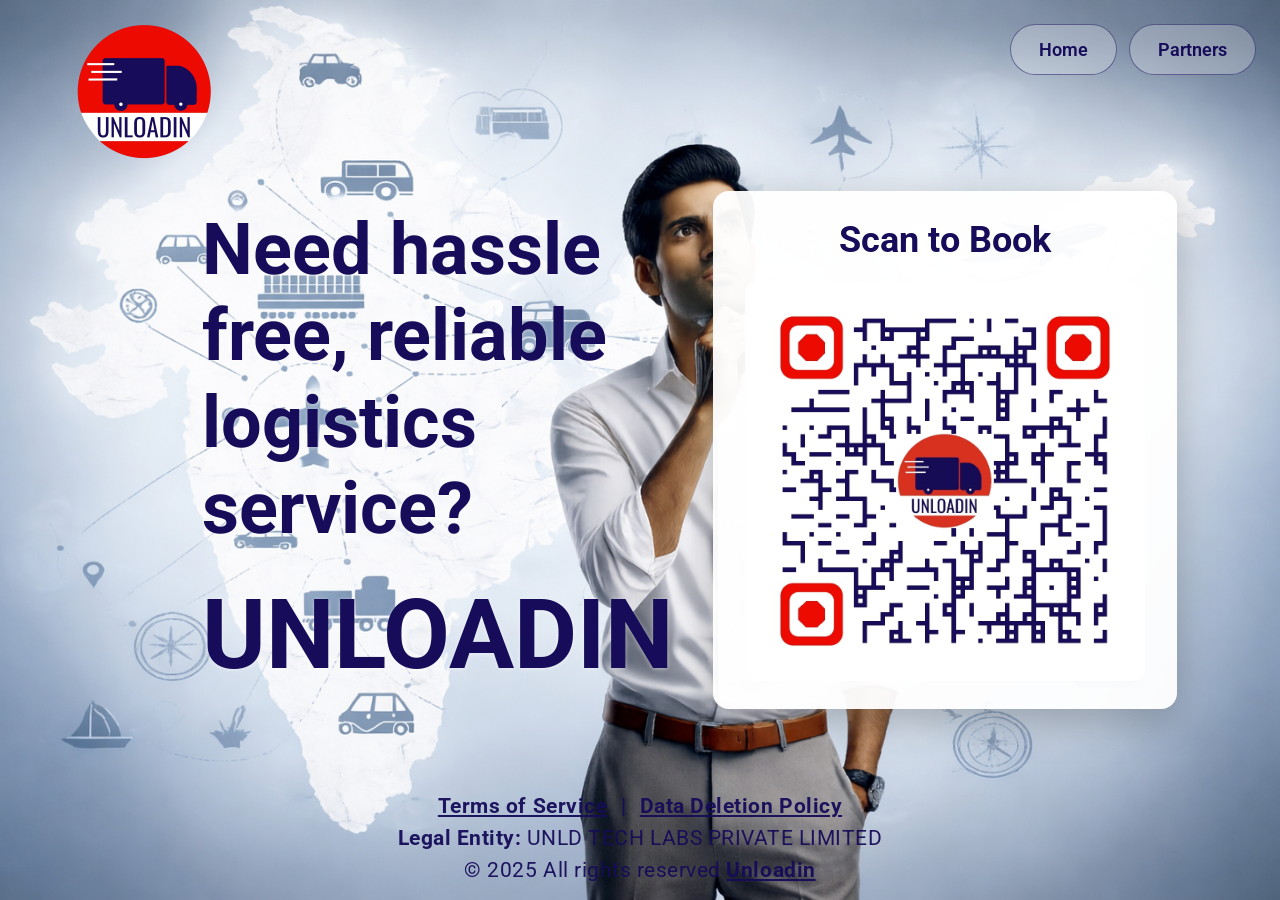
==== index.html @ 2eeeff47 "Modified website landing" ====
<!doctype html>
<html lang="en">
  <head>
    <meta charset="utf-8">
    <meta name="viewport" content="width=device-width, initial-scale=1">
    <title>Unloadin</title>
    <link rel="shortcut icon" href="assets/img/unld_square.png">
    <link href="https://fonts.googleapis.com/css?family=Roboto:400,500,700&amp;subset=latin-ext" rel="stylesheet">
    <style>
      * { box-sizing: border-box; }
      body {
        margin: 0;
        min-height: 100vh;
        font-family: 'Roboto', sans-serif;
        display: flex;
        flex-direction: column;
      }
      .logo {
        position: absolute;
        top: 24px;
        left: 24px;
        z-index: 10;
        height: auto;
        width: 240px;
        display: block;
      }
      .top-buttons {
        position: absolute;
        top: 24px;
        right: 24px;
        z-index: 10;
        display: flex;
        gap: 12px;
      }
      .top-buttons a {
        padding: 14px 28px;
        border-radius: 999px;
        border: 1px solid rgba(22,12,89,.5);
        background: rgba(255,255,255,.25);
        color: #160C59;
        font-size: 18px;
        font-weight: 600;
        text-decoration: none;
        backdrop-filter: blur(6px);
      }
      .top-buttons a:hover {
        background: rgba(255,255,255,.4);
      }
      .layer {
        position: relative;
        flex: 1;
        min-height: 100vh;
        display: flex;
        align-items: center;
        justify-content: space-between;
        padding: 80px 5% 80px;
        gap: 40px;
        background: url(assets/img/img4.png) center/cover no-repeat;
      }
      .tagline {
        flex: 1;
        max-width: 720px;
        font-size: clamp(2.5rem, 6vw, 4.5rem);
        font-weight: 700;
        line-height: 1.2;
        color: #160C59;
        text-shadow: 0 1px 4px rgba(255,255,255,.5);
        margin: 0 0 0 12%;
      }
      .tagline .brand {
        display: block;
        margin-top: 0.25em;
        font-size: 1.35em;
      }
      .qr-block {
        flex-shrink: 0;
        text-align: center;
        background: rgba(255,255,255,.95);
        padding: 28px 32px;
        border-radius: 16px;
        box-shadow: 0 12px 40px rgba(0,0,0,.25);
        margin-right: 8%;
      }
      .qr-block h2 {
        margin: 0 0 20px;
        font-size: 2.25rem;
        font-weight: 700;
        color: #160C59;
      }
      .qr-block img {
        display: block;
        max-width: 400px;
        width: 100%;
        border-radius: 12px;
      }
      .footer {
        position: absolute;
        bottom: 10px;
        left: 0;
        right: 0;
        width: 100%;
        text-align: center;
        padding: 0 5%;
      }
      .footer .animation-container {
        transition: transform .5s ease, opacity .5s ease;
        transform: translateY(10vh);
        opacity: 0;
      }
      .footer .animation-container.run-animation {
        transform: translateY(0);
        opacity: 1;
      }
      .footer p {
        margin: 8px 0;
        font-size: 1.3rem;
        letter-spacing: .025em;
        color: #160C59;
        opacity: .95;
      }
      .footer a { color: #160C59; font-weight: bold; }
      .footer-links { margin-bottom: 12px; }
      .footer-links a { margin: 0 8px; }
      .popup-overlay {
        display: none;
        position: fixed;
        inset: 0;
        background: rgba(0,0,0,.5);
        z-index: 1000;
        align-items: center;
        justify-content: center;
        padding: 20px;
      }
      .popup-overlay.is-open { display: flex; }
      .popup-box {
        background: #fff;
        border-radius: 12px;
        max-width: 640px;
        max-height: 85vh;
        overflow: auto;
        padding: 24px 28px;
        color: #160C59;
        box-shadow: 0 20px 60px rgba(0,0,0,.3);
      }
      .popup-box h1 { font-size: 1.5rem; margin: 0 0 16px; }
      .popup-box h2 { font-size: 1.2rem; margin: 16px 0 8px; }
      .popup-box h3 { font-size: 1.05rem; margin: 14px 0 6px; }
      .popup-box p, .popup-box li { font-size: 0.95rem; line-height: 1.55; margin: 0 0 8px; }
      .popup-box ul, .popup-box ol { padding-left: 20px; margin: 0 0 12px; }
      .popup-box .tnc-muted { opacity: .85; }
      @media (max-width: 768px) {
        .logo { width: 180px; top: 16px; left: 16px; }
        .top-buttons { top: 16px; right: 16px; gap: 8px; }
        .top-buttons a { padding: 12px 20px; font-size: 16px; }
        .layer {
          flex-direction: column;
          align-items: center;
          justify-content: flex-start;
          padding-top: 140px;
          padding-bottom: 200px;
          min-height: 100vh;
          gap: 32px;
        }
        .tagline {
          margin: 0;
          text-align: center;
          order: 1;
        }
        .qr-block {
          order: 2;
          align-self: center;
          margin-right: 0;
        }
        .footer {
          position: absolute;
          bottom: 10px;
          left: 0;
          right: 0;
        }
        .footer p { font-size: 1.1rem; }
      }
    </style>
  </head>
  <body>
    <img class="logo" src="assets/img/logo4.png" alt="Unloadin">
    <div class="top-buttons">
      <a href="index.html">Home</a>
      <a href="partners.html">Partners</a>
    </div>
    <div class="layer">
      <h1 class="tagline">Need hassle free, reliable logistics service?<span class="brand">UNLOADIN</span></h1>
      <div class="qr-block">
        <h2>Scan to Book</h2>
        <a href="https://wa.me/918951504411?text=Hello" target="_blank" rel="noopener noreferrer">
          <img src="assets/img/scan_to_book.jpeg" alt="Scan to Book QR Code">
        </a>
      </div>
      <div class="footer">
        <div class="animation-container" data-animation-delay="400">
          <p class="footer-links"><a href="#" id="open-tnc">Terms of Service</a> | <a href="#" id="open-ddp">Data Deletion Policy</a></p>
          <p><strong>Legal Entity:</strong> UNLD TECH LABS PRIVATE LIMITED</p>
          <p>© 2025 All rights reserved <a href="https://unloadin.com">Unloadin</a></p>
        </div>
      </div>
    </div>

    <div class="popup-overlay" id="popup-tnc" aria-hidden="true">
      <div class="popup-box" id="popup-tnc-box">
        <h1>TERMS OF SERVICE</h1>
        <h2>UNLOADIN Customer Terms and Conditions</h2>
        <p>"UNLD Tech Labs Private Limited" or, "UNLOADIN" is a company which is, inter alia, engaged in the business of transportation of goods by road.</p>
        <h3>General Terms and Conditions</h3>
        <p><strong>1.</strong> Consignments entrusted to UNLD Tech Labs Private Limited (UNLOADIN) by you (hereinafter referred to as Consignor/Sender/Customer as the case may be) for the purposes of availing transportation services shall be on agreed terms and conditions as specified below.</p>
        <p><strong>2.</strong> It is hereby clarified that Consignor/Sender/Customer shall mean, without limitation, any individual, proprietary concern, company, firm, association, organization etc. availing UNLOADIN's services. For the purpose of this terms and conditions, any Consignor/Sender/Customer availing UNLOADIN's Transportation of Goods by Road services for enterprises (UNLOADIN for Enterprise / PFE) and specifically registered with UNLOADIN for the same, having duly filled and submitted the enrolment form, shall be referred to as an Enterprise Customer.</p>
        <p><strong>3.</strong> The Consignor/Sender/Customer (as the case may be) acknowledges that, by using the UNLOADIN mobile application (Application) and services (specified below), you have read and understood the UNLOADIN Customer Terms and Conditions (Terms and Conditions) and agree to be bound by these Terms and Conditions. If the Consignor/ Sender/ Customer opts not to agree to these Terms and Conditions or does not wish to avail the services provided by UNLOADIN, they should uninstall the Application from their mobile phones and discontinue the use of UNLOADIN's services. Each time that the Consignor/ Sender/ Customer uses UNLOADIN's services, the Consignor/ Sender/ Customer agrees to be bound by the Terms and Conditions.</p>
        <p><strong>4.</strong> These Terms and Conditions apply to the services provided by UNLOADIN currently, including the following services: 4.1) Transportation of Goods by Road (transportation of goods by road); and 4.2) Packers and Movers (transportation of goods by road from one location to another including collection of household goods from pre-defined place, packaging of goods, transportation and unloading of the goods at the place of destination).</p>
        <p><strong>5.</strong> In addition to the General Terms and Conditions, the Consignor/Sender/Customer (as the case may be) shall be subject to the specific terms and conditions of Transportation of Goods by Road and Packers &amp; Movers below, depending on the services availed by them.</p>
        <p><strong>6.</strong> The Consignor/Sender/Customer acknowledges that certain services available on the Application are offered by UNLD Tech Labs Private Limited and/or third parties, including UNLOADIN's affiliates (Third Party Services). Should you wish to avail such Third Party Services, you shall be bound by the relevant terms and conditions of such Third Party Services (Third Party Terms and Conditions) which are in addition to these Terms and Conditions and your use of any Third Party Services shall be deemed to be your unconditional acceptance of the Third Party Terms and Conditions. Each of the Third Party Service Providers shall issue invoices directly to the Consignor/Sender/Customer for the respective Third Party Services, and UNLOADIN shall not be responsible for issuance of such invoices unless expressly agreed otherwise.</p>
        <p><strong>7.</strong> UNLOADIN and/or its affiliates may, from time to time, introduce additional services which shall be governed by separate terms and conditions as may be made available from time to time on the Application or elsewhere. You may avail such new services upon accepting the relevant terms and conditions as may be applicable and any use of such additional services shall be deemed to be your acceptance of the relevant terms and conditions. Additionally, UNLOADIN and/or its affiliates reserve the right to modify, cancel, or discontinue any service(s), at its sole discretion, without any prior notice.</p>
        <p><strong>8.</strong> You accept and agree that UNLOADIN has been appointed as the collection agent of UNLD Tech Labs Pvt Ltd for collection and recovery of amounts due to UNLD Tech Labs Pvt Ltd. Should you avail any services offered by UNLD Tech Labs Pvt Ltd, UNLOADIN may recover amounts due to UNLD Tech Labs Pvt Ltd as its designated collection agent and you hereby accept and agree to such collection of amounts by UNLOADIN on behalf of UNLD Tech Labs Pvt Ltd.</p>
        <p><strong>9.</strong> The Consignor or Sender or Customer (as the case may be) warrants and undertakes that all Consignments in respect of which UNLOADIN is to provide its services are either owned by the Consignor or Sender or Customer (as the case may be) or legally in their possession or under their control, and that the Consignor or Sender or Customer (as the case may be) is able to deal with the Consignments as contemplated herein. The Consignor or Sender or Customer (as the case may be) agrees to indemnify UNLOADIN against any loss, damage or claim made against UNLOADIN arising from any lack of authority of the Consignor or Sender or Customer (as the case may be) to contract with UNLOADIN for the Services, or any breach of the warranty or undertaking given by the Consignor or Sender or Customer (as the case may be) under this paragraph.</p>
        <p>UNLOADIN may vary or amend or change or update these Terms and Conditions, from time to time entirely at its own discretion. You shall be responsible for checking these Terms and Conditions from time to time and ensure continued compliance with the terms and conditions. The continued use of UNLOADIN's services by the Consignor or Sender or Customer (as the case may be), after any such amendment or change in the Terms and Conditions shall be deemed as your express acceptance to such amended/changed terms and you also agree to be bound by such changed/amended Terms and Conditions. You agree that UNLOADIN's services are subject to all prevailing statutory taxes, duties, fees, charges and/or costs, however denominated, as may be applicable from time to time. It shall be your responsibility to ensure that you comply with applicable laws, including, without limitation, on payment of taxes and pay the prevailing charges and duties which shall form part of the invoice raised by UNLOADIN.</p>
        <h3>Grievance Officer / Nodal Officer</h3>
        <p><strong>10.</strong> In accordance with the Consumer Protection (E-Commerce) Rules, 2020, the details of the Grievance Officer/ Nodal Officer are as below:</p>
        <p>Shritheja<br>UNLD Tech Labs Private Limited<br>No. 34, GSJ Royal, Gopalpura Ward<br>Santhekatte, Udupi, KA 576105<br>Email ID: admin@unloadin.com<br>Phone No: 8951504411<br>Time: Monday to Friday (9:00 to 17:00)</p>
        <h3>Governing Law and Dispute Resolution</h3>
        <p><strong>11.</strong> These Terms and Conditions shall be governed by the laws of India and subject to the mediation clause specified hereunder, the courts in Bangalore shall have exclusive jurisdiction to deal with any matter pertaining to these Terms and Conditions. Any disputes between UNLOADIN and Consignor or Sender or Customer (as the case may be) or anybody claiming through or on behalf of the Consignor/Sender/Customer (Disputing Parties) that cannot be settled amicably between the parties within a period of 30 (thirty) days from the date of the dispute may be resolved by mediation in accordance with the Karnataka Civil Procedure (Mediation) Rules, 2005 before the Karnataka Mediation Centre, Bangalore (Institution). A neutral mediator shall be appointed by the Institution to facilitate the mediation process. The Disputing Parties shall keep the mediation confidential and not disclose to any person, unless required to do so under applicable law.</p>
        <h3>Claims (As applicable to 'Goods Transport by Road' and 'Packers and Movers' below)</h3>
        <p><strong>12.</strong> Any claim (for accidents or negligence resulting in damage) in respect of the goods shall be made in writing within 24 (twenty four) hours from the date of receipt and sent to admin@unloadin.com for Transportation of Goods by Road services.</p>
        <p><strong>13.</strong> In case of damaged goods, the Consignor/Customer (as the case may be) and / or consignee needs to share photos of the damaged goods, in case of Transportation of Goods by Road services, and damaged packaging, in case of Packers and Movers services, along with the description of the damage. In absence of any such claims, made within the period stipulated here, UNLOADIN shall not be liable to process the same.</p>
        <p><strong>14.</strong> When claiming refund against damage, the Consignor/Customer must verify their identity as the original Consignor/Customer of the goods. UNLOADIN may ask for relevant information to validate the identity of the claimant in this case. In case the identity of the claimant cannot be validated by UNLOADIN, the refund request will not be processed.</p>
        <p><strong>15.</strong> For 'Transportation of Goods by Road', UNLOADIN shall be liable for any loss or damage to the goods directly attributable to UNLOADIN or its agents only to the extent of ten times the freight amount paid or payable, provided the amount so calculated shall not exceed the value of the goods.</p>
        <p><strong>16.</strong> The Consignor/Customer hereby undertakes and agrees that, should they so desire, they shall opt for additional coverage to secure the goods from point of origin to point of final destination at their own cost; provided, for any goods above the value of INR 1,500 (Rupees One Thousand Five Hundred in case of transportation of goods by two-wheeler and INR 5,000 (Rupees Five Thousand) for transportation of goods by three and four wheeler, the Consignor/Customer will necessarily obtain insurance coverage from point of origin to point of final destination at their own cost.</p>
        <p><strong>17.</strong> UNLOADIN shall have the right, at its sole discretion, to engage third-party service providers for the performance of the entire / part of the Services. The same does not alter the contractual relationship between UNLOADIN and the customer. UNLOADIN shall remain responsible for ensuring that the services are performed in accordance with these Terms and Conditions.</p>
        <p><strong>18.</strong> No commitment is made for time bound completion of service. Any time of arrival provided at booking / completion of Service is an estimate only and, there may be occasional delays for reasons outside UNLOADIN's control. UNLOADIN shall not be liable for any loss arising from such delays.</p>
        <p><strong>19.</strong> The Customer shall specify the accurate details of the goods at the time of booking, including nature of goods, quantity, volume, specifications etc.</p>
        <p><strong>20.</strong> Reverse liability: In the event of mis-declaration of the goods (including without limitation where the goods are already damaged or damage other goods while under carriage or are illegal goods/ consignment) the Consignor/Customer shall be liable for any damages related to such mis declared goods including consequential and third party damages.</p>
        <p><strong>21.</strong> Void liability: In the event of mis-declaration of the goods, UNLOADIN shall not be liable for any claims on compensation or the logistics-related costs or charges or the declared value of goods nor statutory or legal responsibilities of such goods.</p>
        <p><strong>22.</strong> Under no circumstances will UNLOADIN or any of its directors, officers, employees, agents or contractors be liable to the Consignor/Customer or consignee for any indirect, incidental, consequential, special or exemplary losses or damages for insufficient provision of services, for any reason whatsoever. More particularly, UNLOADIN shall not be liable for any loss of income, profits, interests or other consequential losses.</p>
        <p><strong>23.</strong> Refund Period: All eligible refunds shall be processed within 7 – 10 working days from the day the claim has been accepted by UNLOADIN upon submission of complete documents pertaining to the dispute by the Consignor/Customer, except where such refund cannot be processed due to reasons not attributable to UNLOADIN.</p>
        <p><strong>24. Freight &amp; Invoicing</strong><br>The Freight, as determined by UNLOADIN, shall be displayed to the customer at the time of booking, and the customer's confirmation of the booking shall constitute acceptance of such freight. The Freight displayed and accepted at the time of booking is indicative, the final Freight shall be subject to variations based on factors such as actual distance travelled, duration of the trip, waiting time, and any other applicable charges, etc. The final Freight calculation will reflect these variations and will be communicated to the customer in the Application and on the Invoice upon the completion of service. UNLOADIN shall issue an invoice-cum-consignment note or bill of supply-cum-consignment note, as applicable, upon completion of the transportation Services. GST, where applicable, shall be payable by the consignor/customer under RCM for the transportation services. The consignor/consignee shall remain solely and absolutely liable for payment of such tax. Any other taxes, duties, levies or statutory charges applicable under law shall be solely borne and discharged by the consignor/consignee.</p>
        <p><strong>25. Duties and Taxes</strong><br>UNLOADIN is a "goods transport agency" (GTA) under the Central Goods and Services Tax Act, 2017 (GST) and has opted for tax on reverse charge mechanism (RCM). Accordingly, in case the Consignor/Customer falls under the specified category, the Consignor/Customer is liable to obtain registration and pay the GST at the rate of 5% or the rate applicable under the Central Goods and Services Tax Act, as amended from time to time under RCM on the invoices raised by UNLOADIN. Where the Consignor/Customer is registered under the GST regulations, the same should be intimated to UNLOADIN through the Application. The Consignor shall be liable for the preparation and/or generation of the E-way bill and it shall be the sole responsibility of the Consignor to ensure that all the details provided in such E-way bill are true and/or accurate. UNLOADIN shall not be responsible for actions of the authorities due to misdeclaration.</p>
        <p><strong>26.</strong> Notwithstanding any other remedy available to UNLOADIN, UNLOADIN shall have a lien over all goods/ consignments in its possession or under its control in respect of any sums due to UNLOADIN by the Consignor. UNLOADIN undertakes the responsibility to transport the goods safely in accordance with the agreed terms, subject to payment of consideration and compliance by the Consignor with these Terms and Conditions. If the consignee does not accept the consignment due to any reason, the Consignor shall still be liable to pay freight charges and all other dues and charges to UNLOADIN. In case the transportation of goods is not completed within 48 (forty eight) hours from the date of tendering the consignment for transportation, then demurrage / warehouse charges at such rates as may be fixed by UNLOADIN from time to time shall apply. If the consignment is not received or claimed within 7 days from the date of tendering, UNLOADIN shall have the right to proceed with the sale of the goods to realize all its dues.</p>
        <p><strong>27.</strong> The Consignor/Customer maybe contacted by UNLOADIN for furnishing additional details required to process compensation towards loss or damage of the goods. UNLOADIN will not be liable for payment of any compensation if the details requested are not provided within 2 working days from the date on which the initial e-mail request is sent.</p>
        <p><strong>28.</strong> Blocking of access: The Consignor/Customer acknowledges that UNLOADIN may deny its services, in whole or in part, at any time and for any reason, at UNLOADIN's sole discretion, without prior notice or liability. UNLOADIN may restore access at its sole discretion.</p>
        <p><strong>29. Cash Payment Term:</strong> If Consignor/Customer has opted for cash payment option, the full amount must be paid to the driver partner as reflected on the Application at the time of completion of the services. In case of non payment/ deficit payment, UNLOADIN shall be entitled to levy additional charges, adjust/deduct amounts in the UNLOADIN Wallet, suspend the customer's account or take legal actions.</p>
        <p><strong>30. Cancellation:</strong> All cancellations made after transport vehicle allotment may incur a cancellation fee basis UNLOADIN's policies.</p>
        <p><strong>31. Discrepancy in Invoice Value:</strong> Any discrepancy in invoice value should be brought to the attention of UNLOADIN within 7 days from completion of transaction.</p>
        <h3>TRANSPORTATION OF GOODS BY ROAD - TERMS AND CONDITIONS</h3>
        <p><strong>1.</strong> The following terms and conditions relate to the Transportation of Goods by Road services provided by UNLOADIN. Consignors availing these services agree to be bound by these terms and any other general or specific terms and conditions notified by UNLOADIN from time to time.</p>
        <p><strong>2.</strong> Consignors should adhere to following packaging instructions: 2.1. Cover the goods completely, securing the ends with tape. 2.2. For fragile items, cover in bubble wrap ensuring corners and edges are well protected. 2.3. Use stretch wrap for items that might shift. 2.4. For items in a box, fill the void with crumpled paper; for fragile items, layer the bottom with cushioning material. 2.5. Use strong tape designed for shipping while sealing. 2.6. Avoid using string instead of tape.</p>
        <p><strong>3.</strong> The Consignor understands that using UNLOADIN's services for sending fragile items is at Consignor's own risk. UNLOADIN shall not be liable for any damage caused to goods due to poor packaging by the Consignor.</p>
        <p><strong>4.</strong> The Consignor warrants that they are the owner or the authorized agent of the owner of the goods transported and is authorised to accept these Terms and Conditions.</p>
        <p><strong>5.</strong> The Consignor is required to fill out all accurate particulars of consignment and trip details into the Application while booking; these details constitute the 'Goods Forwarding Note'.</p>
        <p><strong>6.</strong> UNLOADIN shall, upon receipt of the Goods Forwarding Note, issue a Goods Receipt/ Consignment Note to the Consignor before the commencement of the transportation.</p>
        <p><strong>7.</strong> The Consignor shall be solely responsible for the goods transported, including the nature, type, condition, and legality of such goods. The Consignor warrants that the description of the consignment in the Application conforms accurately to the actual content and such consignment does not form part of the Restricted Items. If the consignment contains any such items, the Consignor agrees to take full responsibility and fully indemnify UNLOADIN and/or its agents.</p>
        <p><strong>8.</strong> All consignments are on a "said-to-contain" basis. The Consignor shall make proper, true, fair, correct and factual declaration regarding description and value of the consignment.</p>
        <p><strong>9.</strong> At the time of booking, the Consignor will be required to provide a declaration stating the value of the consignment and the description of materials and the same shall be binding on the Consignor.</p>
        <p><strong>10.</strong> UNLOADIN will use the Consignor and consignee's information to update and inform them through SMS, push notifications, WhatsApp and/ or email regarding the status of the consignment and obtain feedback. UNLOADIN may use the Consignor's behavioral information for internal analysis and targeted marketing.</p>
        <p><strong>11.</strong> Consignor agrees to indemnify and hold UNLOADIN and its agents harmless for any loss, damages, costs, expenses, penalties, fines, liabilities due to any acts or omissions, breach of applicable law and/ or customer/ third party claims attributable to the Consignor.</p>
        <p><strong>12.</strong> The Consignor shall not book any consignment containing Restricted Items including but not limited to: <strong>Pornographic Materials</strong>, <strong>Dry Ice</strong>, <strong>Human Body Parts</strong>, <strong>Explosives</strong>, <strong>Fire Arms</strong>, <strong>Flammables</strong>, <strong>Livestock</strong>, <strong>Pets &amp; Animals</strong>, <strong>Dangerous Goods</strong>, <strong>Hazardous Goods</strong>, <strong>Illegal Goods</strong>, <strong>Radioactive Materials</strong>, <strong>Precious Jewelleries</strong>, <strong>Currencies &amp; Coins</strong>, <strong>Stones and Gems</strong>, <strong>Gambling Devices</strong>, <strong>Lottery Tickets</strong>, <strong>Fire Extinguishers</strong>, <strong>Cigarettes &amp; Alcohol</strong>, <strong>Narcotics</strong> and <strong>Illegal Drugs</strong>. The list may be updated from time to time.</p>
        <p><strong>13.</strong> Consignors will not hand over any secure documents/articles including education certificates, passport, Aadhar Cards, bank statements, credit/debit cards, cheques, currency, etc. (Restricted Documents/Articles). UNLOADIN is not licensed to carry Restricted Documents/Articles and shall have no liability in such cases.</p>
        <p><strong>14.</strong> In the event the Consignor requests transportation by misrepresentation of any illegal or prohibited items, UNLOADIN or its agent have the right to report the same to the law enforcement authorities. UNLOADIN has a zero tolerance policy towards misuse of its services.</p>
        <p><strong>15.</strong> Consignor is required to provide the accurate destination address(s) for all locations at the time of booking. For multi-stop feature, this includes every pickup and drop-off point.</p>
        <p><strong>16.</strong> UNLOADIN reserves its right to refuse the booking of any consignment without assigning any reason.</p>
        <p><strong>17.</strong> If during transit police or other law enforcement agencies demand display of the items for verification, the driver partner shall display the consignment to such authorities. The Consignor undertakes to indemnify UNLOADIN for any penalties/fines levied due to acts of the Consignor contrary to applicable laws.</p>
        <p><strong>18.</strong> When loading the vehicle, the Consignor agrees not to exceed the weight and size details specified at the time of booking. UNLOADIN has the right to reject any goods which exceed the weight and size specified at the time of booking.</p>
        <p><strong>19.</strong> The consignee should be available at the drop-off location at the time communicated. In the event the consignee is not available or refuses to accept the goods, the Consignor will be contacted. Consignments may be returned or disposed of as deemed practical by UNLOADIN. UNLOADIN reserves the right to levy demurrage/incidental charges for extended storage.</p>
        <p><strong>20.</strong> Consignments cannot be dropped at PO boxes or postal codes. Consignments are transported to the consignee's address as provided. We do not provide door step services.</p>
        <p><strong>21.</strong> If the Consignor opts for ancillary services such as loading-unloading ("Load Assist"), the Consignor will be charged additionally by including it in the freight.</p>
        <p><strong>22.</strong> UNLOADIN may provide load assist services in some territories. If the Consignor avails such services, Consignor shall ensure that they or an authorised person shall be present at the time.</p>
        <p><strong>23.</strong> If you choose Load Assist: Packaging, Assembly-Disassembly, Dismantling &amp; Rope Pulling are not included. Technical Assistance are not included. Goods heavier than 50 kg or that cannot be lifted by 2 persons cannot be moved using this service.</p>
        <p><strong>24.</strong> UNLOADIN shall not be liable for any deficiency in the transportation services, including delay, non-fulfillment, loss or damage caused on account of act of God, force majeure, war, epidemics, pandemics, strikes, embargoes, riots, political disturbances, accidental fire, accident of vehicle, arrest, restraint or seizure under legal process, or any cause reasonably beyond the control of UNLOADIN.</p>
        <p><strong>25.</strong> Directors, owners, partners and shareholders of UNLOADIN shall not be personally liable for any claims or liabilities arising out of service failures.</p>
        <p><strong>26.</strong> Part Truck Load terms: In case of any deviation in charges, a revised quotation will be provided. Consignors shall ensure that the consignment shall not exceed a cumulative weight of 3,000 kg. Cancellation once the vehicle is allocated may incur a cancellation fee. UNLOADIN does not provide packaging services. The Consignor shall be required to clearly identify, label, and demarcate each item. UNLOADIN shall allocate the vehicle as deemed fit at its sole discretion. Payment shall be made by the Consignee directly to the driver partner upon completion. Any incorrect transportation or receipt of goods belonging to another person shall be informed to UNLOADIN within 48 hours of receipt.</p>
        <p><strong>27.</strong> UNLOADIN for Enterprise: Enterprise Customers shall enroll by filling and submitting the enrolment form and register on the Application. Enterprise Customers shall provide names, mobile numbers and other details of personnel who may avail services on their behalf. UNLOADIN may allow certain Enterprise Customers to avail PFE services up to a mutually agreed amount with consolidated payment. All actions taken through the Enterprise Customer's account or using registered mobile numbers shall be deemed authorised by the Enterprise Customer. Enterprise Customers grant UNLOADIN a limited right to use their name, trademarks, logo for marketing and advertising. UNLOADIN may suspend the Enterprise Customer's account in case of failure to pay any fees. Enterprise Customers shall not assign or transfer any rights/obligations without prior written consent of UNLOADIN.</p>
      </div>
    </div>

    <div class="popup-overlay" id="popup-ddp" aria-hidden="true">
      <div class="popup-box" id="popup-ddp-box">
        <h1>Data Deletion Policy</h1>
        <h2>UNLOADIN Data Deletion Policy</h2>
        <p><strong>UNLD Tech Labs Private Limited ("UNLOADIN")</strong> respects your privacy and is committed to protecting your personal data. This Data Deletion Policy outlines how you can request deletion of your personal information from our systems.</p>
        <h3>Your Right to Data Deletion</h3>
        <p>As a user of UNLOADIN services, you have the right to request deletion of your personal data that we have collected and stored. This includes data collected through our mobile application, website, and any other platforms we operate.</p>
        <h3>What Data Can Be Deleted</h3>
        <p>Upon request, we can delete the following types of personal data:</p>
        <ul>
          <li>Account information (name, email, phone number)</li>
          <li>Profile details and preferences</li>
          <li>Booking and transaction history</li>
          <li>Communication records</li>
          <li>Location data</li>
          <li>Device information</li>
          <li>Any other personal data collected during your use of our services</li>
        </ul>
        <h3>Data Retention Requirements</h3>
        <p>Please note that certain data may need to be retained for legal, regulatory, or business purposes, including:</p>
        <ul>
          <li>Financial records required for tax compliance and auditing (typically 7 years as per Indian law)</li>
          <li>Transaction records required for dispute resolution and fraud prevention</li>
          <li>Data required for pending legal proceedings or investigations</li>
          <li>Information necessary to comply with Consumer Protection regulations</li>
          <li>Records needed for outstanding payments or claims</li>
        </ul>
        <p class="tnc-muted">Even after deletion, some anonymized or aggregated data may be retained for analytical purposes, which cannot be used to identify you personally.</p>
        <h3>How to Request Data Deletion</h3>
        <p>To request deletion of your personal data, please follow these steps:</p>
        <ol>
          <li><strong>Email Request:</strong> Send an email to <strong>admin@unloadin.com</strong> with the subject line "Data Deletion Request"</li>
          <li><strong>Provide Details:</strong> Include your registered phone number, email address, and any other details that can help us identify your account</li>
          <li><strong>Verification:</strong> For security purposes, we may ask you to verify your identity before processing the deletion request</li>
          <li><strong>Confirmation:</strong> Once verified, we will process your request within 30 days and send you a confirmation email</li>
        </ol>
        <h3>What Happens After Deletion</h3>
        <ul>
          <li>Your account will be permanently deactivated</li>
          <li>You will no longer be able to access UNLOADIN services using the deleted account</li>
          <li>All personal data will be removed from our active systems</li>
          <li>Backup copies will be deleted during our regular backup cleanup cycles (typically within 90 days)</li>
          <li>Data retained for legal purposes will be securely isolated and not used for any operational purposes</li>
        </ul>
        <h3>Alternative: Account Deactivation</h3>
        <p>If you wish to temporarily stop using our services without permanently deleting your data, you can request account deactivation instead. Contact us at <strong>admin@unloadin.com</strong> for this option.</p>
        <h3>Third-Party Data</h3>
        <p>If your data has been shared with third-party service providers, we will request them to delete your data as well. Their deletion timelines may be subject to their own policies.</p>
        <h3>Children's Data</h3>
        <p>UNLOADIN services are not intended for users under 18. If we become aware that we have collected data from a child under 18, we will take immediate steps to delete such information.</p>
        <h3>Contact Information</h3>
        <ul>
          <li><strong>Email:</strong> admin@unloadin.com</li>
          <li><strong>Phone:</strong> 9901331882</li>
          <li><strong>Address:</strong> A-34, GSJ Royale, Gopalpura Ward, Santhekatte, Udupi - 576105, Karnataka</li>
          <li><strong>Business Hours:</strong> Monday to Friday (9:00 to 17:00)</li>
        </ul>
        <h3>Registered Office</h3>
        <p>© 2025 UNLOADIN Pvt. Ltd. A-34, GSJ Royale, Gopalpura Ward, Santhekatte, Udupi – 576105, Karnataka</p>
        <p>CIN: U70200KA2025PTC206956 | Email: admin@unloadin.com | Phone: 9901331882</p>
      </div>
    </div>

    <script>
      window.addEventListener('load', function() {
        setTimeout(function() {
          document.querySelectorAll('.footer .animation-container').forEach(function(el) {
            var delay = parseInt(el.getAttribute('data-animation-delay'), 10) || 0;
            setTimeout(function() {
              el.classList.add('run-animation');
            }, delay);
          });
        }, 400);
      });

      (function() {
        function openPopup(id) {
          var el = document.getElementById(id);
          if (el) {
            el.classList.add('is-open');
            el.setAttribute('aria-hidden', 'false');
          }
        }
        function closePopup(id) {
          var el = document.getElementById(id);
          if (el) {
            el.classList.remove('is-open');
            el.setAttribute('aria-hidden', 'true');
          }
        }
        document.getElementById('open-tnc').addEventListener('click', function(e) {
          e.preventDefault();
          openPopup('popup-tnc');
        });
        document.getElementById('open-ddp').addEventListener('click', function(e) {
          e.preventDefault();
          openPopup('popup-ddp');
        });
        document.getElementById('popup-tnc').addEventListener('click', function(e) {
          if (e.target === this) closePopup('popup-tnc');
        });
        document.getElementById('popup-ddp').addEventListener('click', function(e) {
          if (e.target === this) closePopup('popup-ddp');
        });
      })();
    </script>
  </body>
</html>
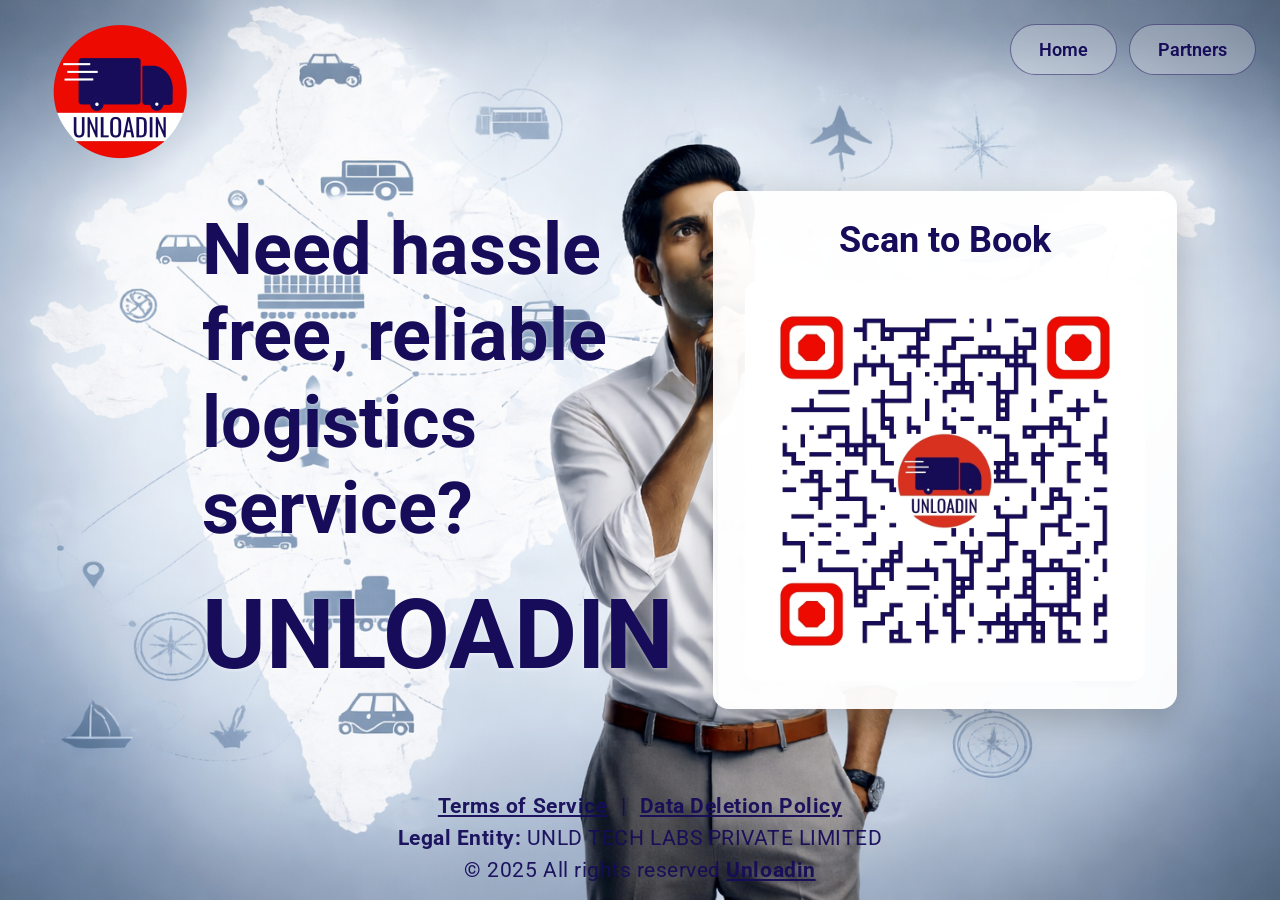
==== commit a6c733e9: "Landing updates: index as main, partners page, T&C popups, WhatsApp QR links, logo left-align, phone" ====
--- a/index.html
+++ b/index.html
@@ -18,7 +18,7 @@
       .logo {
         position: absolute;
         top: 24px;
-        left: 24px;
+        left: 0;
         z-index: 10;
         height: auto;
         width: 240px;
@@ -149,7 +149,7 @@
       .popup-box ul, .popup-box ol { padding-left: 20px; margin: 0 0 12px; }
       .popup-box .tnc-muted { opacity: .85; }
       @media (max-width: 768px) {
-        .logo { width: 180px; top: 16px; left: 16px; }
+        .logo { width: 180px; top: 16px; left: 0; }
         .top-buttons { top: 16px; right: 16px; gap: 8px; }
         .top-buttons a { padding: 12px 20px; font-size: 16px; }
         .layer {
@@ -330,13 +330,13 @@
         <h3>Contact Information</h3>
         <ul>
           <li><strong>Email:</strong> admin@unloadin.com</li>
-          <li><strong>Phone:</strong> 9901331882</li>
+          <li><strong>Phone:</strong> 8951504411</li>
           <li><strong>Address:</strong> A-34, GSJ Royale, Gopalpura Ward, Santhekatte, Udupi - 576105, Karnataka</li>
           <li><strong>Business Hours:</strong> Monday to Friday (9:00 to 17:00)</li>
         </ul>
         <h3>Registered Office</h3>
         <p>© 2025 UNLOADIN Pvt. Ltd. A-34, GSJ Royale, Gopalpura Ward, Santhekatte, Udupi – 576105, Karnataka</p>
-        <p>CIN: U70200KA2025PTC206956 | Email: admin@unloadin.com | Phone: 9901331882</p>
+        <p>CIN: U70200KA2025PTC206956 | Email: admin@unloadin.com | Phone: 8951504411</p>
       </div>
     </div>
 
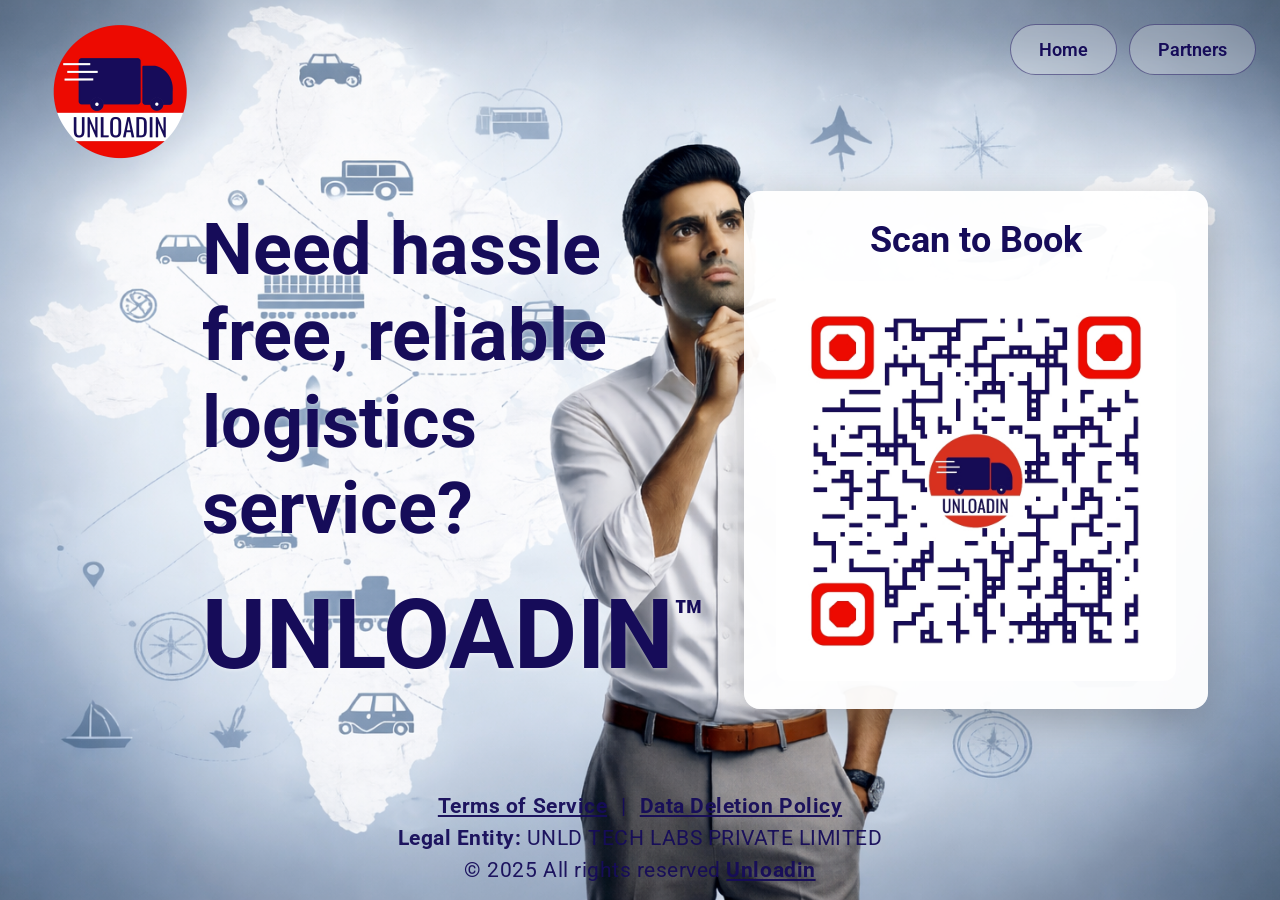
==== commit 21b3206d: "Add trademark symbol (™) to UNLOADIN brand on index and partners pages Made-with: Cursor" ====
--- a/index.html
+++ b/index.html
@@ -71,6 +71,10 @@
         display: block;
         margin-top: 0.25em;
         font-size: 1.35em;
+      }
+      .tagline .brand small {
+        font-size: 0.5em;
+        vertical-align: super;
       }
       .qr-block {
         flex-shrink: 0;
@@ -188,7 +192,7 @@
       <a href="partners.html">Partners</a>
     </div>
     <div class="layer">
-      <h1 class="tagline">Need hassle free, reliable logistics service?<span class="brand">UNLOADIN</span></h1>
+      <h1 class="tagline">Need hassle free, reliable logistics service?<span class="brand">UNLOADIN<small>™</small></span></h1>
       <div class="qr-block">
         <h2>Scan to Book</h2>
         <a href="https://wa.me/918951504411?text=Hello" target="_blank" rel="noopener noreferrer">
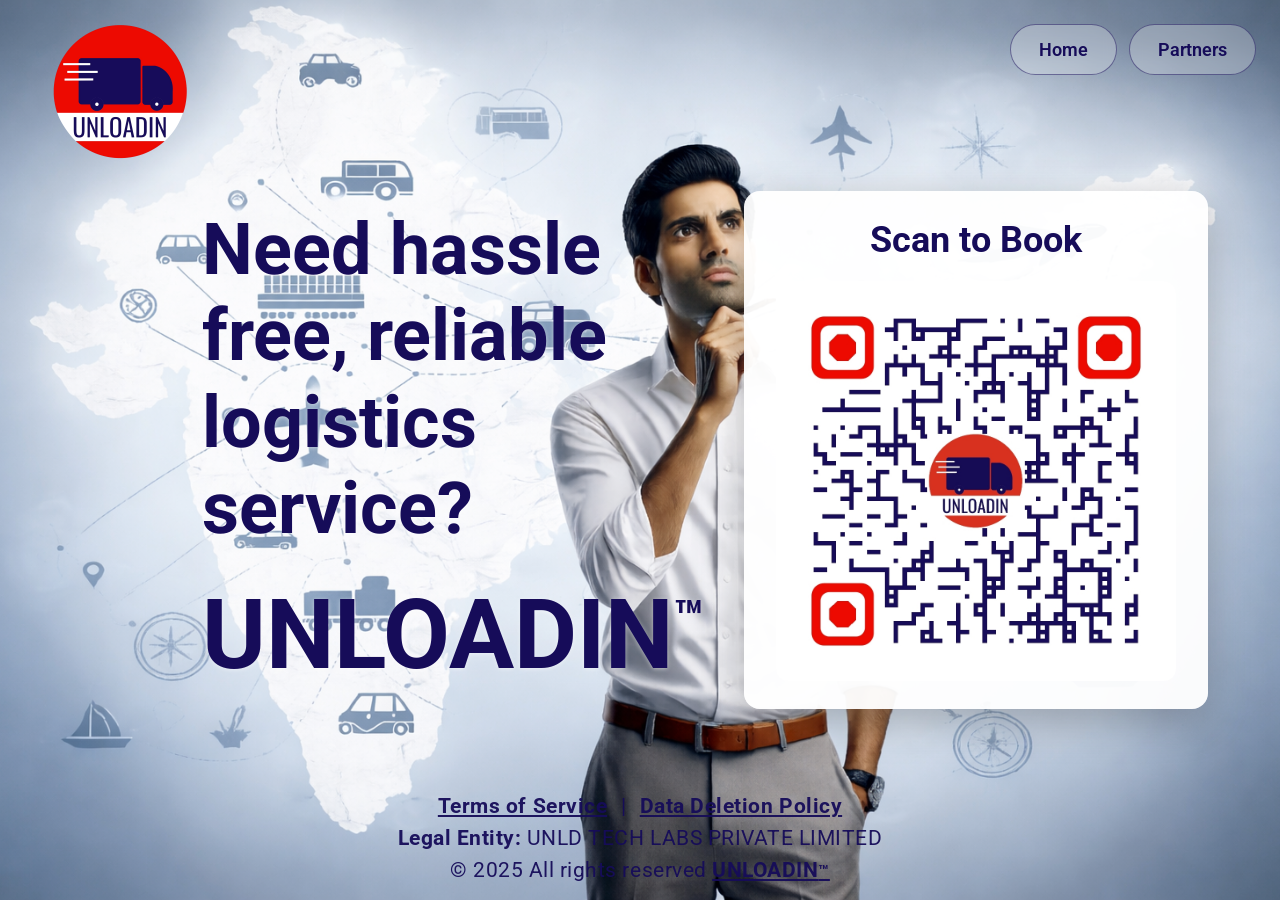
==== commit dfb80ce6: "Minor updates to index and partners pages Made-with: Cursor" ====
--- a/index.html
+++ b/index.html
@@ -203,7 +203,7 @@
         <div class="animation-container" data-animation-delay="400">
           <p class="footer-links"><a href="#" id="open-tnc">Terms of Service</a> | <a href="#" id="open-ddp">Data Deletion Policy</a></p>
           <p><strong>Legal Entity:</strong> UNLD TECH LABS PRIVATE LIMITED</p>
-          <p>© 2025 All rights reserved <a href="https://unloadin.com">Unloadin</a></p>
+          <p>© 2025 All rights reserved <a href="https://unloadin.com">UNLOADIN<small>™</small></a></p>
         </div>
       </div>
     </div>
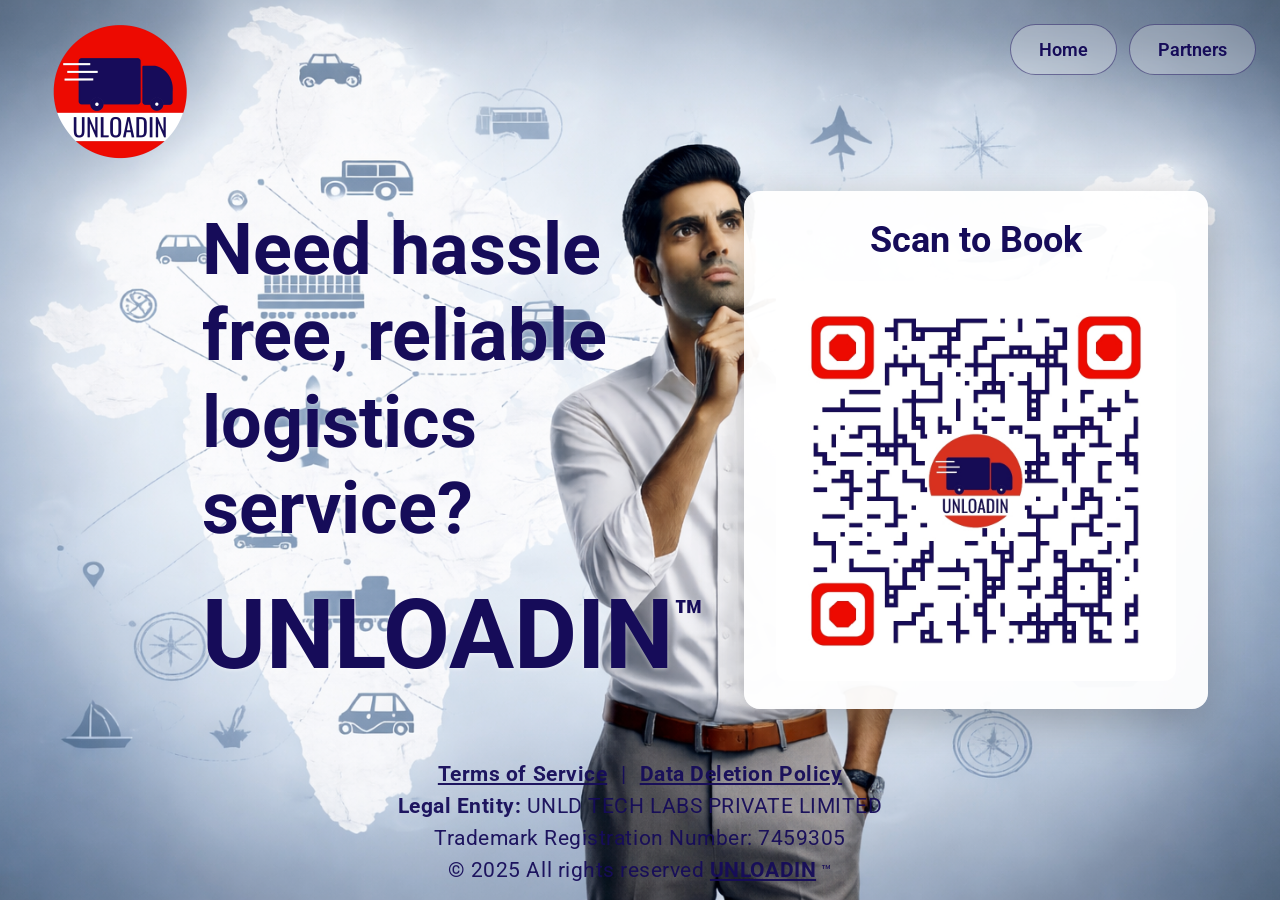
==== commit f2bc0532: "Updates to index and partners pages Made-with: Cursor" ====
--- a/index.html
+++ b/index.html
@@ -203,7 +203,8 @@
         <div class="animation-container" data-animation-delay="400">
           <p class="footer-links"><a href="#" id="open-tnc">Terms of Service</a> | <a href="#" id="open-ddp">Data Deletion Policy</a></p>
           <p><strong>Legal Entity:</strong> UNLD TECH LABS PRIVATE LIMITED</p>
-          <p>© 2025 All rights reserved <a href="https://unloadin.com">UNLOADIN<small>™</small></a></p>
+          <p>Trademark Registration Number: 7459305</p>
+          <p>© 2025 All rights reserved <a href="https://unloadin.com">UNLOADIN</a><small> ™</small></p>
         </div>
       </div>
     </div>
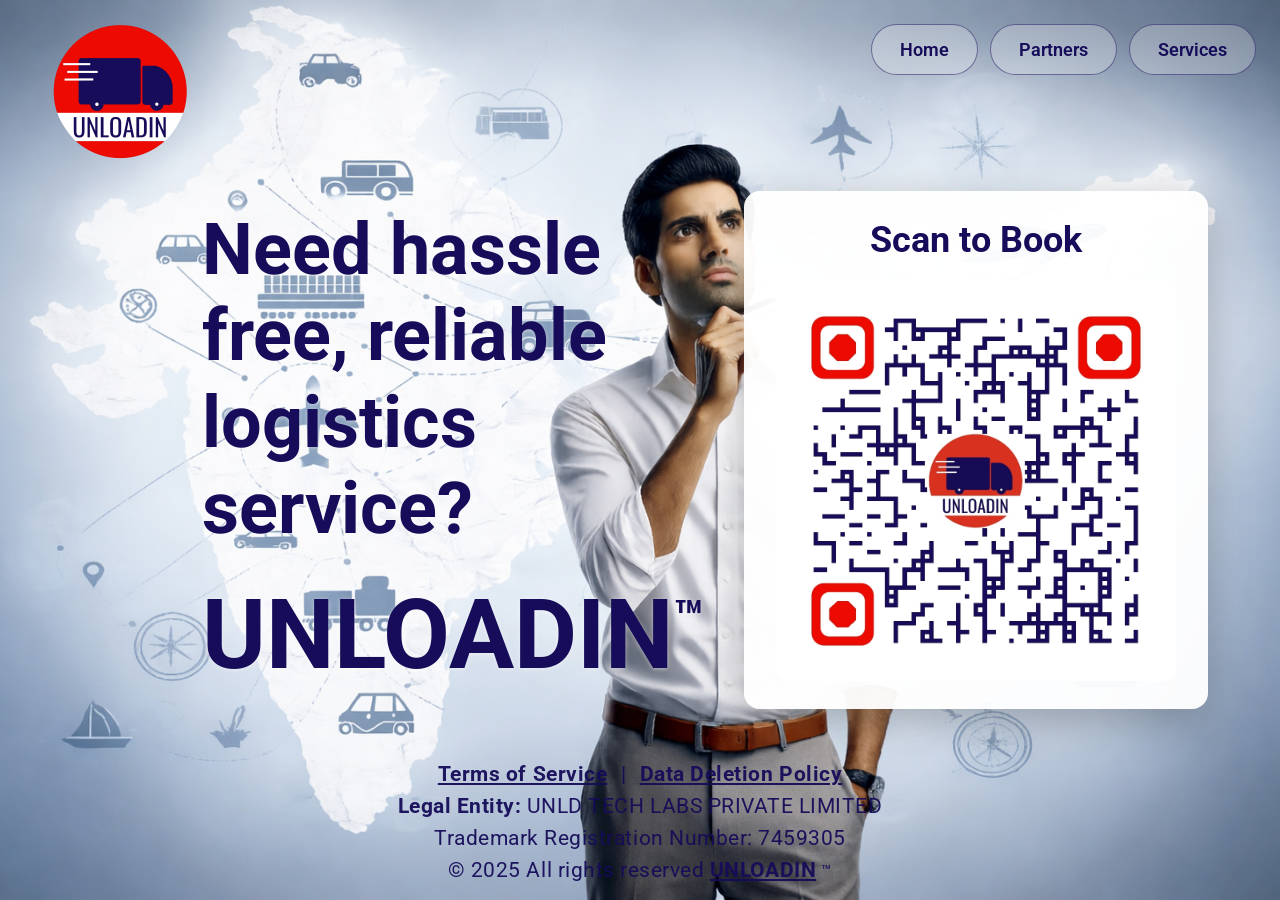
==== commit 99517312: "Add Services page with vehicle fare table and navigation link. Co-authored-by: Cursor <cursoragent@c" ====
--- a/index.html
+++ b/index.html
@@ -190,6 +190,7 @@
     <div class="top-buttons">
       <a href="index.html">Home</a>
       <a href="partners.html">Partners</a>
+      <a href="services.html">Services</a>
     </div>
     <div class="layer">
       <h1 class="tagline">Need hassle free, reliable logistics service?<span class="brand">UNLOADIN<small>™</small></span></h1>
@@ -201,7 +202,7 @@
       </div>
       <div class="footer">
         <div class="animation-container" data-animation-delay="400">
-          <p class="footer-links"><a href="#" id="open-tnc">Terms of Service</a> | <a href="#" id="open-ddp">Data Deletion Policy</a></p>
+          <p class="footer-links"><a href="#terms" id="open-tnc">Terms of Service</a> | <a href="#" id="open-ddp">Data Deletion Policy</a></p>
           <p><strong>Legal Entity:</strong> UNLD TECH LABS PRIVATE LIMITED</p>
           <p>Trademark Registration Number: 7459305</p>
           <p>© 2025 All rights reserved <a href="https://unloadin.com">UNLOADIN</a><small> ™</small></p>
@@ -372,8 +373,12 @@
             el.setAttribute('aria-hidden', 'true');
           }
         }
+        function openTermsFromHash() {
+          if (window.location.hash === '#terms') openPopup('popup-tnc');
+        }
         document.getElementById('open-tnc').addEventListener('click', function(e) {
           e.preventDefault();
+          window.location.hash = 'terms';
           openPopup('popup-tnc');
         });
         document.getElementById('open-ddp').addEventListener('click', function(e) {
@@ -381,11 +386,16 @@
           openPopup('popup-ddp');
         });
         document.getElementById('popup-tnc').addEventListener('click', function(e) {
-          if (e.target === this) closePopup('popup-tnc');
+          if (e.target === this) {
+            closePopup('popup-tnc');
+            if (window.location.hash === '#terms') history.replaceState(null, '', window.location.pathname + window.location.search);
+          }
         });
         document.getElementById('popup-ddp').addEventListener('click', function(e) {
           if (e.target === this) closePopup('popup-ddp');
         });
+        window.addEventListener('hashchange', openTermsFromHash);
+        openTermsFromHash();
       })();
     </script>
   </body>
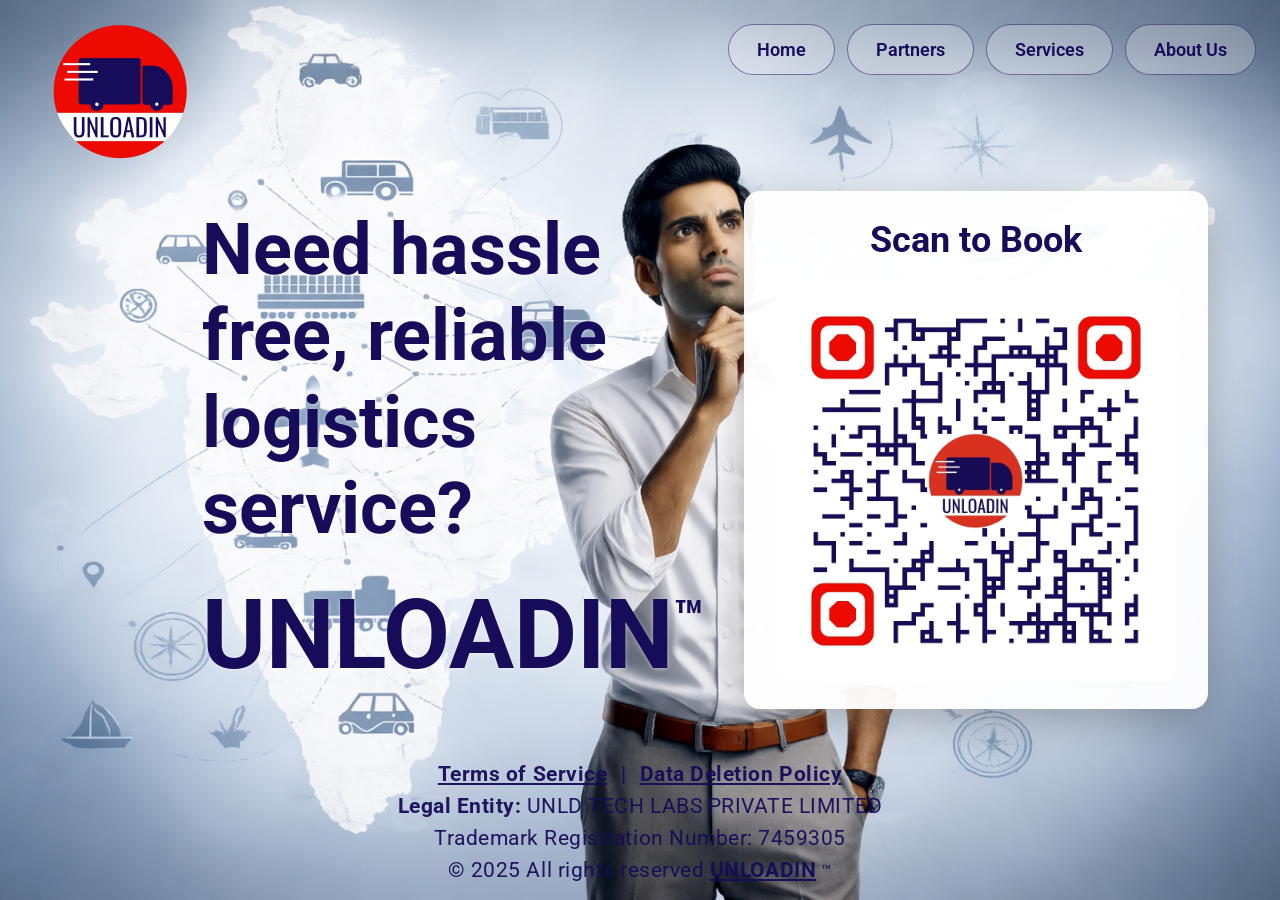
==== commit b3e1cb64: "Add About Us page with section dividers, background image, and nav links. Co-authored-by: Cursor <cu" ====
--- a/index.html
+++ b/index.html
@@ -191,6 +191,7 @@
       <a href="index.html">Home</a>
       <a href="partners.html">Partners</a>
       <a href="services.html">Services</a>
+      <a href="about.html">About Us</a>
     </div>
     <div class="layer">
       <h1 class="tagline">Need hassle free, reliable logistics service?<span class="brand">UNLOADIN<small>™</small></span></h1>
